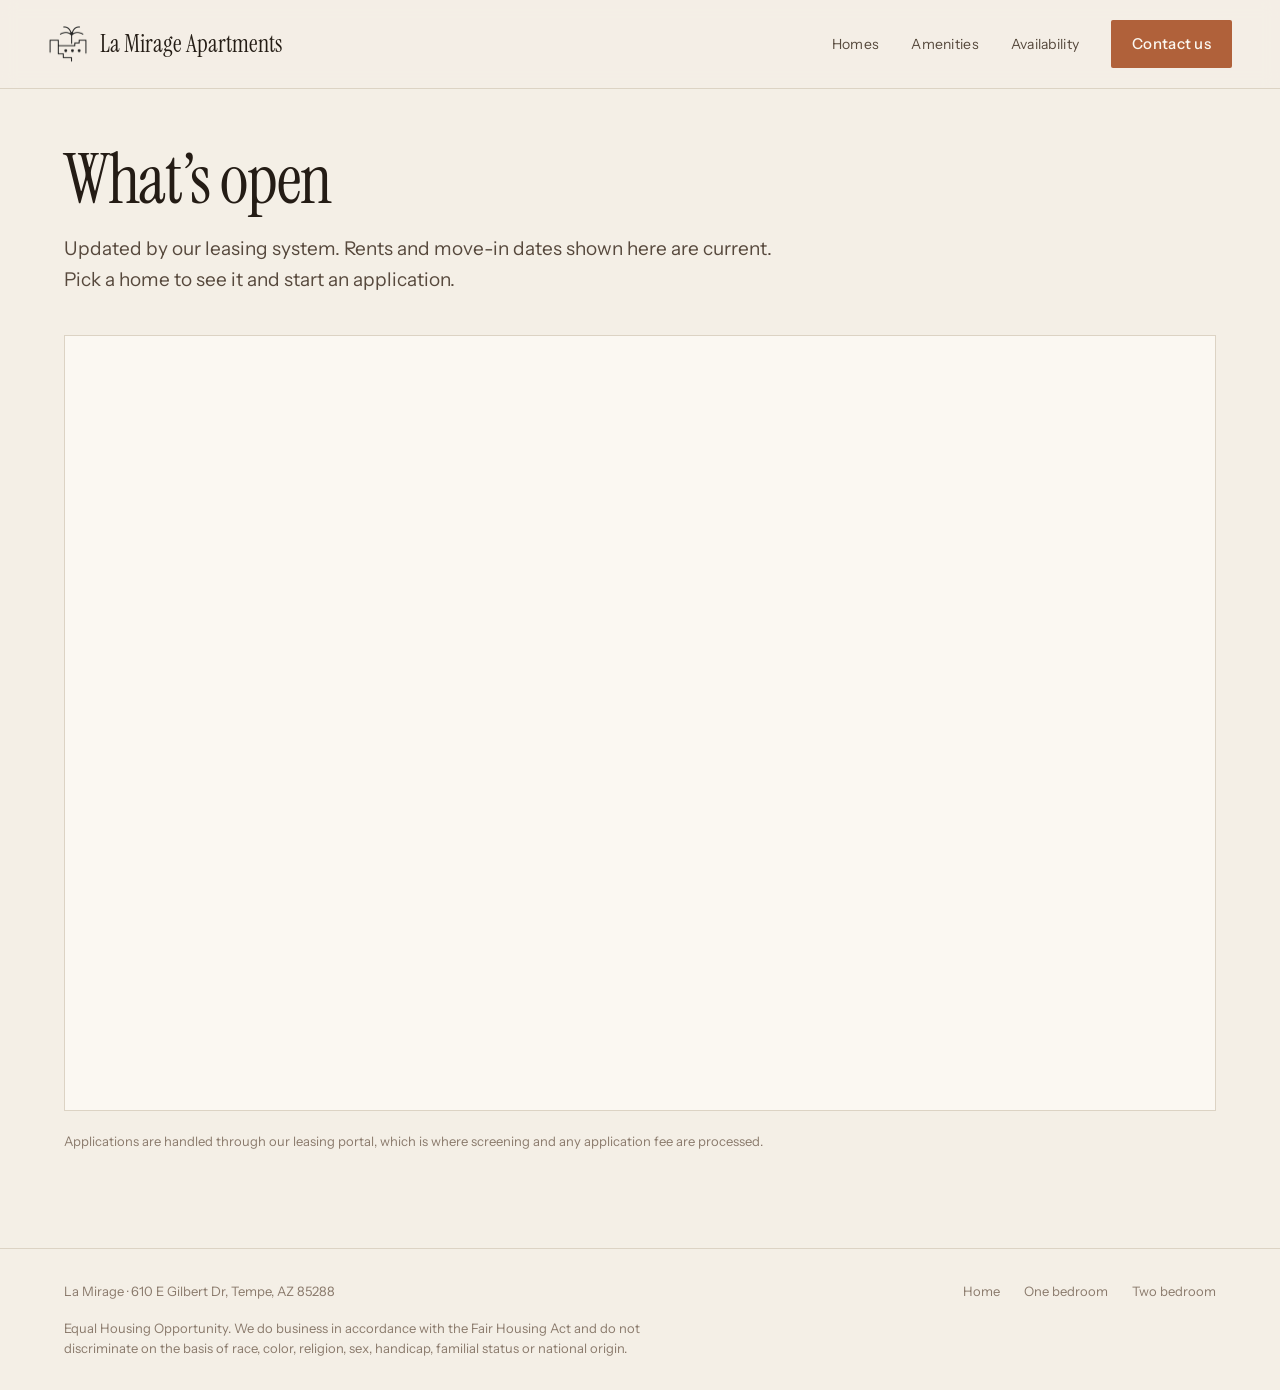
==== availability.html @ dbf7622e "SEO basics: sitemap, robots, canonical links, structured data" ====
<!DOCTYPE html>
<html lang="en">
<head>
<meta charset="utf-8">
<meta name="viewport" content="width=device-width, initial-scale=1">
<title>Availability — La Mirage Apartments, Tempe</title>
<meta name="description" content="Homes currently open at La Mirage Apartments in Tempe, with exact rents and move-in dates, straight from our leasing system.">
<link rel="canonical" href="https://lamirageapartments.com/availability.html">
<link rel="icon" href="favicon.png">
<link rel="apple-touch-icon" href="apple-touch-icon.png">
<link rel="preconnect" href="https://fonts.googleapis.com">
<link rel="preconnect" href="https://fonts.gstatic.com" crossorigin>
<link href="https://fonts.googleapis.com/css2?family=Instrument+Serif:ital@0;1&family=Instrument+Sans:wght@400;500;600&display=swap" rel="stylesheet">
<link rel="stylesheet" href="style.css">
</head>
<body>

<!-- On this page you might change: the phone number (header button). The listings themselves
     come from AppFolio; see the note next to the <script> tags below. -->

<header class="site-header">
  <a class="brand" href="index.html"><img src="photos/logo-mark.png" alt=""><span>La Mirage Apartments</span></a>
  <nav>
    <a class="hide-sm" href="index.html#homes">Homes</a>
    <a class="hide-sm" href="index.html#amenities">Amenities</a>
    <a href="availability.html">Availability</a>
    <a class="btn btn-clay" href="index.html#contact">Contact us</a>
  </nav>
</header>

<main class="board-page">
  <h1>What&rsquo;s open</h1>
  <p class="lede">Updated by our leasing system. Rents and move-in dates shown here are current. Pick a home to see it and start an application.</p>

  <div class="board">
    <!-- AppFolio listings. These two <script> tags must stay right here, in this order,
         with no "async" or "defer" added — the widget draws itself into the page at
         this exact spot while the page is loading. -->
    <script src="https://belbrook.appfolio.com/javascripts/listing.js"></script>
    <script>
      Appfolio.Listing({
        hostUrl: 'belbrook.appfolio.com',
        // propertyGroup: 'La Mirage',   // EDIT: uncomment once a property group exists in AppFolio,
                                         // so only this building's homes are listed here
        themeColor: '#B0613A',
        height: '760px',
        width: '100%',
        defaultOrder: 'date_posted'
      });
    </script>
  </div>

  <p class="board-note">Applications are handled through our leasing portal, which is where screening and any application fee are processed.</p>
</main>

<footer class="site-footer">
  <!-- EDIT: address -->
  <span>La Mirage &middot; 610 E Gilbert Dr, Tempe, AZ 85288</span>
  <nav><a href="index.html">Home</a><a href="one-bedroom.html">One bedroom</a><a href="two-bedroom.html">Two bedroom</a></nav>
  <p class="eho">Equal Housing Opportunity. We do business in accordance with the Fair Housing Act and do not discriminate on the basis of race, color, religion, sex, handicap, familial status or national origin.</p>
</footer>

</body>
</html>
---- style.css ----
/* La Mirage — the one stylesheet for all four pages.
   Colours are named here at the top. Everything below is layout; you should rarely need to touch it. */

:root {
  --sand:      #F4EFE6;   /* page background */
  --cream:     #FBF8F2;   /* cards */
  --panel:     #EFE8DC;   /* the amenities band */
  --photo:     #E7DFD1;   /* shows behind a photo while it loads */
  --rule:      #DCD3C4;   /* thin lines */
  --rule-dark: #D3C9B8;
  --ink:       #241C15;   /* text and dark buttons */
  --ink-soft:  #57493D;   /* paragraphs */
  --muted:     #8A7A6C;   /* small labels, footer */
  --clay:      #B0613A;   /* links and "call" buttons; also the AppFolio themeColor in availability.html */
  --serif: "Instrument Serif", Georgia, serif;
  --sans:  "Instrument Sans", system-ui, sans-serif;
  --pad: 64px;            /* left/right page margin (smaller on phones, see the bottom of this file) */
}

* { box-sizing: border-box; }
html { scroll-behavior: smooth; }
body {
  margin: 0;
  background: var(--sand);
  color: var(--ink);
  font-family: var(--sans);
  font-size: 16px;
  line-height: 1.6;
  -webkit-font-smoothing: antialiased;
}
a { color: var(--clay); text-decoration: none; }
a:hover { color: var(--ink); }
a:focus-visible { outline: 3px solid var(--clay); outline-offset: 3px; }
img { display: block; max-width: 100%; }
p { margin: 0; }

h1, h2, h3 { font-family: var(--serif); font-weight: 400; margin: 0; line-height: 1.02; letter-spacing: -0.01em; }
h1 { font-size: clamp(44px, 5.4vw, 76px); line-height: 1; letter-spacing: -0.02em; text-wrap: balance; }
h2 { font-size: clamp(36px, 4vw, 56px); text-wrap: balance; }

.lede { font-size: 19px; line-height: 1.6; color: var(--ink-soft); max-width: 46ch; text-wrap: pretty; }
.eyebrow { font-size: 13px; letter-spacing: 0.16em; text-transform: uppercase; color: var(--muted); }
.label { display: block; color: var(--muted); font-size: 12px; letter-spacing: 0.12em; text-transform: uppercase; }
.section { padding: 104px var(--pad) 112px; border-bottom: 1px solid var(--rule); }

/* Buttons */
.btn { display: inline-block; padding: 16px 28px; border-radius: 2px; border: 1px solid transparent; font-size: 15px; font-weight: 500; }
.btn-dark { background: var(--ink); color: var(--sand); }
.btn-dark:hover { background: var(--clay); color: var(--sand); }
.btn-clay { background: var(--clay); color: var(--cream); }
.btn-clay:hover { background: var(--ink); color: var(--cream); }
.btn-outline { border-color: #C6BAA9; color: var(--ink); }
.btn-outline:hover { border-color: var(--ink); color: var(--ink); }
.btn-row { display: flex; flex-wrap: wrap; gap: 14px; align-items: center; }

/* Header (same on every page) */
.site-header {
  position: sticky; top: 0; z-index: 20;
  display: flex; align-items: center; justify-content: space-between; gap: 24px;
  padding: 20px 48px;
  border-bottom: 1px solid var(--rule);
  background: rgba(244, 239, 230, 0.94);
  backdrop-filter: blur(8px);
}
.brand { display: flex; align-items: center; gap: 12px; color: var(--ink); font-family: var(--serif); font-size: 24px; }
.brand img { width: 40px; height: 40px; object-fit: contain; }
.site-header nav { display: flex; align-items: center; gap: 32px; font-size: 14px; letter-spacing: 0.02em; }
.site-header nav a:not(.btn) { color: var(--ink-soft); }
.site-header nav a:not(.btn):hover { color: var(--ink); }
.site-header nav .btn { padding: 11px 20px; }

/* Photo frames: a box with a fixed shape, and the picture cropped to fill it */
.ph { display: block; position: relative; background: var(--photo); overflow: hidden; }
.ph img { position: absolute; inset: 0; width: 100%; height: 100%; object-fit: cover; }

/* Home: hero */
.hero { border-bottom: 1px solid var(--rule); }
.hero-text { padding: 88px var(--pad) 72px; display: flex; flex-direction: column; gap: 32px; max-width: 900px; }
.hero h1 { font-size: clamp(52px, 6.4vw, 92px); line-height: 0.98; }
.hero .ph { aspect-ratio: 2.4 / 1; border-top: 1px solid var(--rule); }
.hero .ph img { object-position: 50% 80%; }

/* Home: the two floor-plan cards */
.section-head { display: flex; align-items: flex-end; justify-content: space-between; gap: 32px; flex-wrap: wrap; margin-bottom: 52px; }
.section-head p { color: var(--ink-soft); text-wrap: balance; }
.plans { display: grid; grid-template-columns: repeat(2, 1fr); gap: 32px; }
.plan { background: var(--cream); border: 1px solid var(--rule); border-radius: 3px; overflow: hidden; display: flex; flex-direction: column; }
.plan .ph { aspect-ratio: 1.55 / 1; }
.plan-body { padding: 32px; display: flex; flex-direction: column; gap: 22px; flex: 1; }
.plan-title { display: flex; align-items: baseline; justify-content: space-between; gap: 16px; }
.plan-title h3 { font-size: 40px; line-height: 1; }
.plan-title span { font-size: 14px; letter-spacing: 0.12em; text-transform: uppercase; color: var(--muted); }
.specs { display: flex; flex-wrap: wrap; gap: 16px 32px; font-size: 15px; color: var(--ink-soft); }
.specs .label { margin-bottom: 4px; }
.plan-body p { color: var(--ink-soft); text-wrap: pretty; }
.plan-body .btn-row { margin-top: auto; padding-top: 8px; gap: 20px; }
.plan-body .btn { padding: 14px 24px; }

/* Home: amenities */
.amenities { background: var(--panel); }
.amen { display: grid; grid-template-columns: 1fr 1fr; gap: 56px; align-items: center; }
.amen-text { display: flex; flex-direction: column; gap: 28px; }
.amen-text p { font-size: 18px; color: var(--ink-soft); max-width: 38ch; text-wrap: pretty; }
.amen-list { margin: 0; padding: 0; list-style: none; border-top: 1px solid var(--rule-dark); max-width: 420px; }
.amen-list li { display: flex; justify-content: space-between; gap: 16px; padding: 14px 0; border-bottom: 1px solid var(--rule-dark); font-size: 15px; }
.amen-list li span:last-child { color: var(--muted); }
.amen-photos { display: grid; grid-template-columns: repeat(2, 1fr); gap: 16px; }
.amen-photos .ph { border: 1px solid var(--rule-dark); }
.amen-photos .ph { aspect-ratio: 1.5 / 1; }
.amen-photos .wide { grid-column: span 2; aspect-ratio: 1.7 / 1; }

/* Home: location (reuses the amenities two-column layout) */
.location .map { aspect-ratio: 4 / 3; border: 1px solid var(--rule); background: var(--photo); }
.location .map iframe { display: block; width: 100%; height: 100%; border: 0; }

/* Home: contact */
.contact { padding: 112px var(--pad) 120px; }
.contact-grid { display: grid; grid-template-columns: 1.1fr 0.9fr; gap: 56px; align-items: center; }
.contact-text { display: flex; flex-direction: column; gap: 32px; }
.contact h2 { font-size: clamp(40px, 4.6vw, 64px); line-height: 1; }
.contact .lede { font-size: 18px; max-width: 44ch; }
.details { margin: 0; display: grid; grid-template-columns: auto 1fr; gap: 10px 28px; font-size: 15px; border-top: 1px solid var(--rule); padding-top: 24px; }
.details dt { align-self: center; color: var(--muted); font-size: 12px; letter-spacing: 0.12em; text-transform: uppercase; }
.details dd { margin: 0; }
.contact .ph { aspect-ratio: 0.83 / 1; border: 1px solid var(--rule); }

/* Footer (same on every page) */
.site-footer { padding: 32px var(--pad); border-top: 1px solid var(--rule); font-size: 13px; color: var(--muted); display: flex; flex-wrap: wrap; gap: 16px 24px; justify-content: space-between; }
.site-footer a { color: var(--muted); }
.site-footer a:hover { color: var(--ink); }
.site-footer nav { display: flex; flex-wrap: wrap; gap: 24px; }
.eho { flex-basis: 100%; max-width: 70ch; line-height: 1.55; }

/* Floor-plan pages */
.page-head { padding: 56px var(--pad) 48px; border-bottom: 1px solid var(--rule); }
.back { font-size: 13px; letter-spacing: 0.06em; color: var(--muted); }
.page-head-grid { display: grid; grid-template-columns: 1fr auto; gap: 48px; align-items: end; margin-top: 28px; }
.page-head-text { display: flex; flex-direction: column; gap: 24px; max-width: 640px; }
.facts { margin: 0; display: grid; grid-template-columns: repeat(3, auto); gap: 6px 44px; }
.facts dt { color: var(--muted); font-size: 12px; letter-spacing: 0.12em; text-transform: uppercase; }
.facts dd { margin: 0; font-family: var(--serif); font-size: 30px; }
.photo-grid { display: grid; grid-template-columns: repeat(3, 1fr); gap: 12px; padding: 40px var(--pad) 0; }
.photo-grid .ph { aspect-ratio: 16 / 9; border: 1px solid var(--rule); }
.photo-grid .wide { grid-column: 1 / -1; aspect-ratio: 2.4 / 1; }
.photo-grid .drawing { background: var(--cream); display: flex; align-items: center; justify-content: center; padding: 20px; }
.photo-grid .drawing img { position: static; width: auto; height: auto; max-width: 100%; max-height: 100%; object-fit: contain; }
.photo-note { padding: 14px var(--pad) 40px; font-size: 13px; color: var(--muted); border-bottom: 1px solid var(--rule); }
.cta { padding: 104px var(--pad) 120px; display: flex; flex-direction: column; gap: 28px; align-items: flex-start; max-width: 760px; }
.cta h2 { font-size: clamp(38px, 4.4vw, 60px); }
.cta p { font-size: 18px; color: var(--ink-soft); text-wrap: pretty; }

/* Availability page */
.board-page { padding: 56px var(--pad) 96px; }
.board-page h1 { margin-bottom: 20px; }
.board-page .lede { margin-bottom: 40px; max-width: 56ch; }
.board { border: 1px solid var(--rule); background: var(--cream); padding: 8px; min-height: 776px; }
.board-note { margin-top: 20px; font-size: 13px; color: var(--muted); text-wrap: balance; }

/* Lightbox: the big view that opens when a gallery photo is clicked (see lightbox.js) */
.lightbox { position: fixed; inset: 0; width: 100vw; height: 100vh; max-width: none; max-height: none; margin: 0; padding: 0; border: 0; background: rgba(36, 28, 21, 0.97); color: var(--sand); }
.lightbox figure { margin: 0; height: 100%; display: flex; flex-direction: column; align-items: center; justify-content: center; gap: 14px; padding: 56px 80px; }
.lightbox img { max-width: 100%; max-height: calc(100vh - 150px); object-fit: contain; background: var(--sand); }
.lightbox figcaption { font-size: 14px; opacity: 0.8; text-align: center; }
.lightbox button { position: absolute; background: none; border: 0; color: var(--sand); font-size: 48px; line-height: 1; padding: 8px 18px; cursor: pointer; opacity: 0.75; }
.lightbox button:hover { opacity: 1; }
.lightbox .lb-prev { left: 8px; top: 50%; transform: translateY(-50%); }
.lightbox .lb-next { right: 8px; top: 50%; transform: translateY(-50%); }
.lightbox .lb-close { right: 12px; top: 6px; }
.photo-grid .ph { cursor: zoom-in; }

/* Tablets and phones */
@media (max-width: 900px) {
  .plans, .amen, .contact-grid, .page-head-grid { grid-template-columns: 1fr; }
  .hero .ph { aspect-ratio: 1.6 / 1; }
}
@media (max-width: 720px) {
  :root { --pad: 24px; }
  .site-header { padding: 14px 24px; gap: 12px; }
  .site-header nav { gap: 16px; }
  .site-header nav .hide-sm { display: none; }
  .brand { font-size: 20px; }
  .section, .contact, .cta { padding-top: 64px; padding-bottom: 72px; }
  .hero-text { padding-top: 56px; padding-bottom: 48px; gap: 24px; }
  .plan-title h3 { font-size: 32px; }
  .photo-grid { grid-template-columns: repeat(2, 1fr); gap: 8px; padding-top: 24px; }
  .photo-grid .wide { aspect-ratio: 16 / 9; }
  .facts { gap: 6px 24px; }
  .facts dd { font-size: 24px; }
  .lightbox figure { padding: 56px 12px 48px; }
  .lightbox .lb-prev, .lightbox .lb-next { top: auto; bottom: 0; transform: none; }
}
@media (max-width: 480px) {
  .brand span { display: none; }   /* the logo mark alone; the name would not fit beside the buttons */
  .site-header nav .btn { padding: 10px 14px; }
}
@media (prefers-reduced-motion: reduce) { html { scroll-behavior: auto; } }
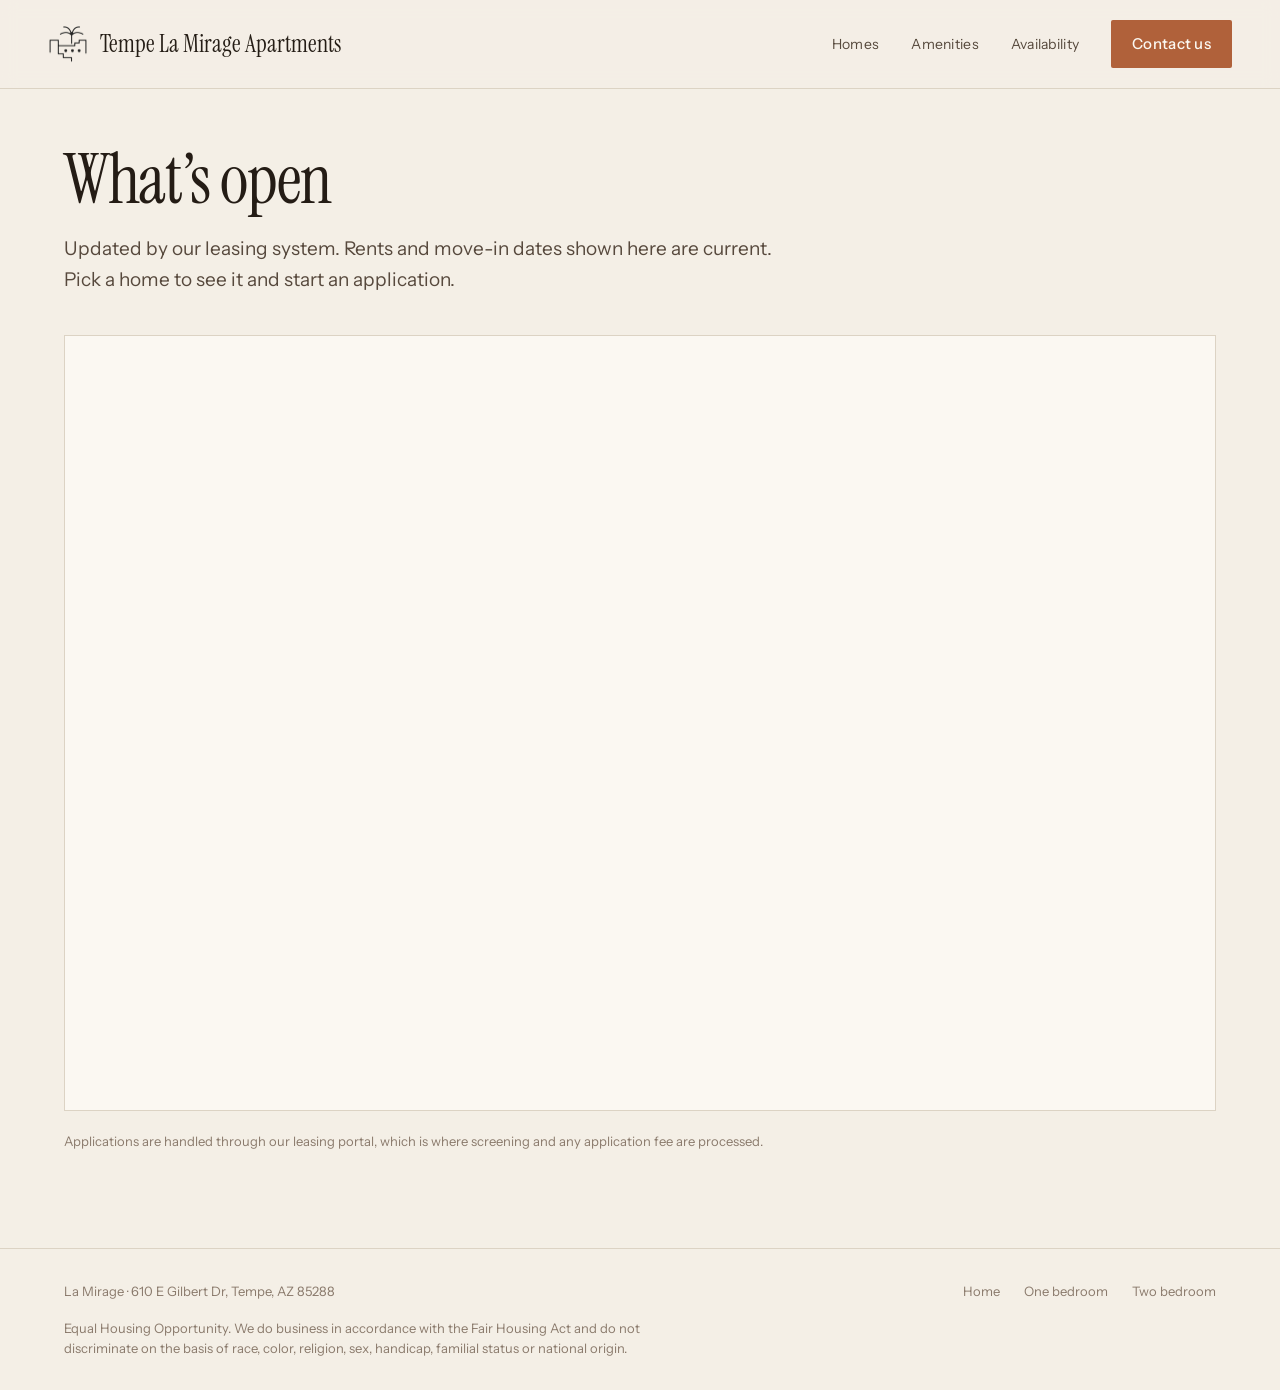
==== commit 4510bd47: "Use the official name, Tempe La Mirage Apartments, in titles, header and structured data" ====
--- a/availability.html
+++ b/availability.html
@@ -3,7 +3,7 @@
 <head>
 <meta charset="utf-8">
 <meta name="viewport" content="width=device-width, initial-scale=1">
-<title>Availability — La Mirage Apartments, Tempe</title>
+<title>Availability — Tempe La Mirage Apartments</title>
 <meta name="description" content="Homes currently open at La Mirage Apartments in Tempe, with exact rents and move-in dates, straight from our leasing system.">
 <link rel="canonical" href="https://lamirageapartments.com/availability.html">
 <link rel="icon" href="favicon.png">
@@ -19,7 +19,7 @@
      come from AppFolio; see the note next to the <script> tags below. -->
 
 <header class="site-header">
-  <a class="brand" href="index.html"><img src="photos/logo-mark.png" alt=""><span>La Mirage Apartments</span></a>
+  <a class="brand" href="index.html"><img src="photos/logo-mark.png" alt=""><span>Tempe La Mirage Apartments</span></a>
   <nav>
     <a class="hide-sm" href="index.html#homes">Homes</a>
     <a class="hide-sm" href="index.html#amenities">Amenities</a>
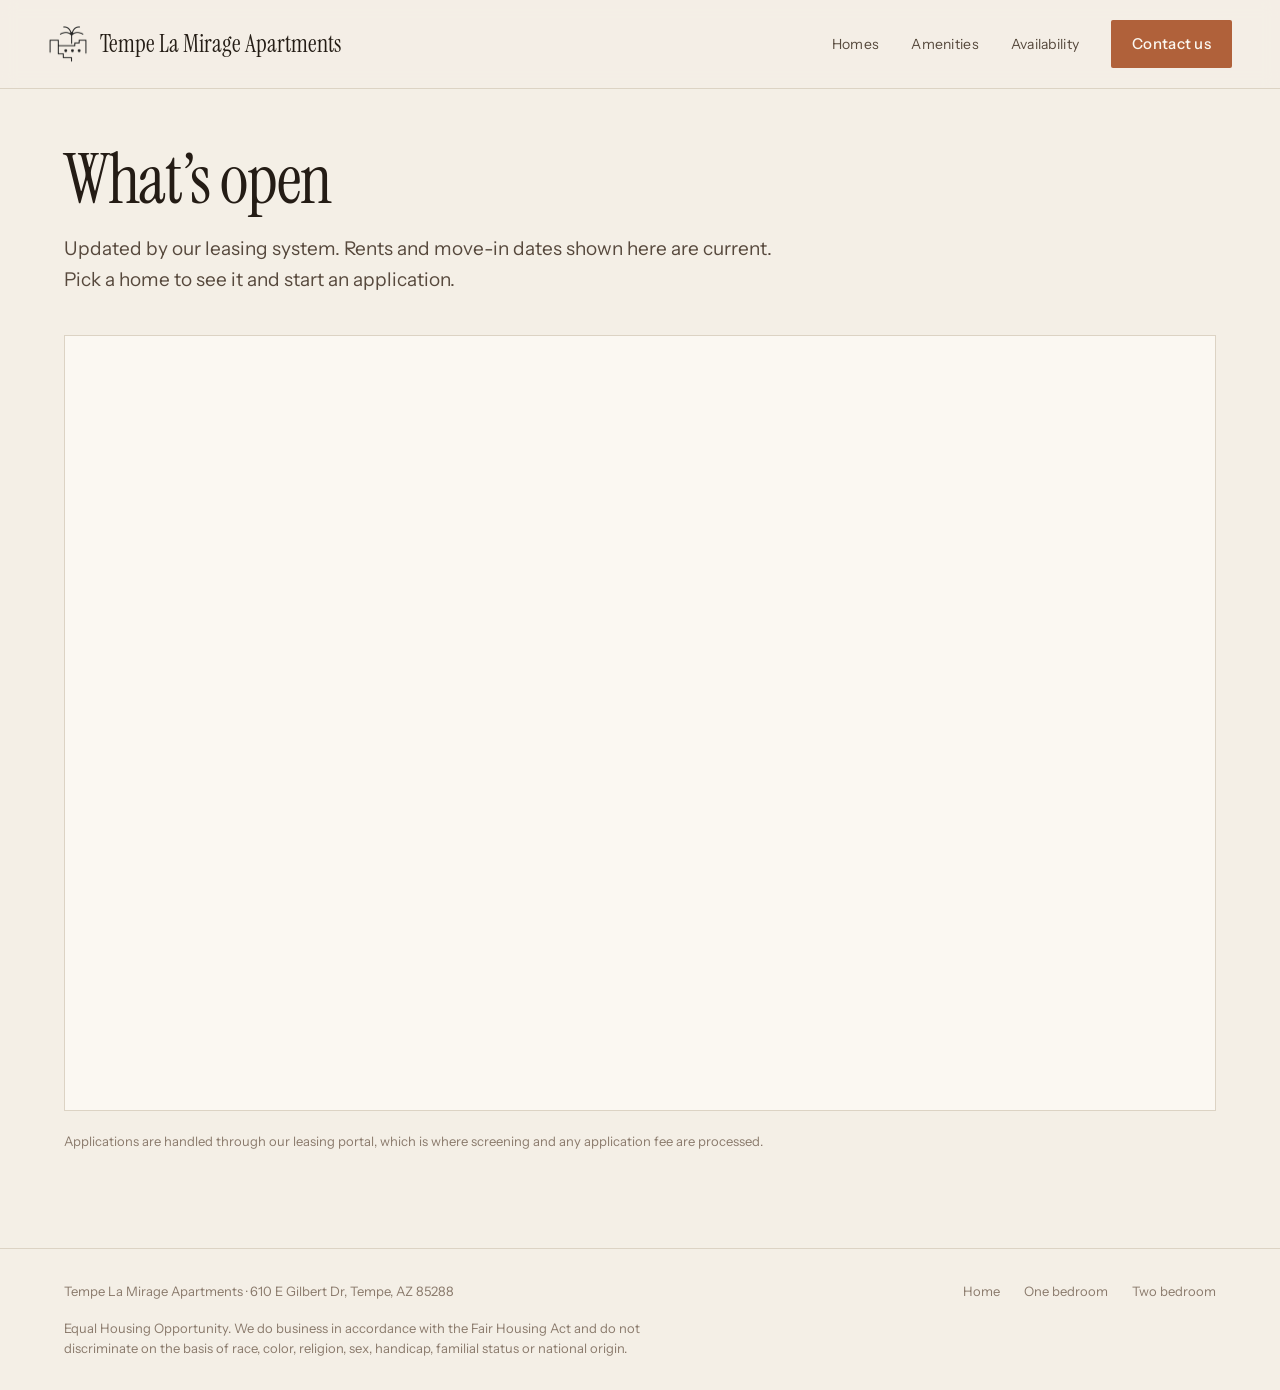
==== commit b64012b7: "www as the primary address; full name in every footer" ====
--- a/availability.html
+++ b/availability.html
@@ -5,7 +5,7 @@
 <meta name="viewport" content="width=device-width, initial-scale=1">
 <title>Availability — Tempe La Mirage Apartments</title>
 <meta name="description" content="Homes currently open at La Mirage Apartments in Tempe, with exact rents and move-in dates, straight from our leasing system.">
-<link rel="canonical" href="https://lamirageapartments.com/availability.html">
+<link rel="canonical" href="https://www.lamirageapartments.com/availability.html">
 <link rel="icon" href="favicon.png">
 <link rel="apple-touch-icon" href="apple-touch-icon.png">
 <link rel="preconnect" href="https://fonts.googleapis.com">
@@ -55,7 +55,7 @@
 
 <footer class="site-footer">
   <!-- EDIT: address -->
-  <span>La Mirage &middot; 610 E Gilbert Dr, Tempe, AZ 85288</span>
+  <span>Tempe La Mirage Apartments &middot; 610 E Gilbert Dr, Tempe, AZ 85288</span>
   <nav><a href="index.html">Home</a><a href="one-bedroom.html">One bedroom</a><a href="two-bedroom.html">Two bedroom</a></nav>
   <p class="eho">Equal Housing Opportunity. We do business in accordance with the Fair Housing Act and do not discriminate on the basis of race, color, religion, sex, handicap, familial status or national origin.</p>
 </footer>
--- a/style.css
+++ b/style.css
@@ -170,6 +170,7 @@
 
 /* Tablets and phones */
 @media (max-width: 900px) {
+  .site-header nav .hide-sm { display: none; }   /* Homes and Amenities links; the name is long */
   .plans, .amen, .contact-grid, .page-head-grid { grid-template-columns: 1fr; }
   .hero .ph { aspect-ratio: 1.6 / 1; }
 }
@@ -177,7 +178,6 @@
   :root { --pad: 24px; }
   .site-header { padding: 14px 24px; gap: 12px; }
   .site-header nav { gap: 16px; }
-  .site-header nav .hide-sm { display: none; }
   .brand { font-size: 20px; }
   .section, .contact, .cta { padding-top: 64px; padding-bottom: 72px; }
   .hero-text { padding-top: 56px; padding-bottom: 48px; gap: 24px; }
@@ -189,7 +189,7 @@
   .lightbox figure { padding: 56px 12px 48px; }
   .lightbox .lb-prev, .lightbox .lb-next { top: auto; bottom: 0; transform: none; }
 }
-@media (max-width: 480px) {
+@media (max-width: 560px) {
   .brand span { display: none; }   /* the logo mark alone; the name would not fit beside the buttons */
   .site-header nav .btn { padding: 10px 14px; }
 }
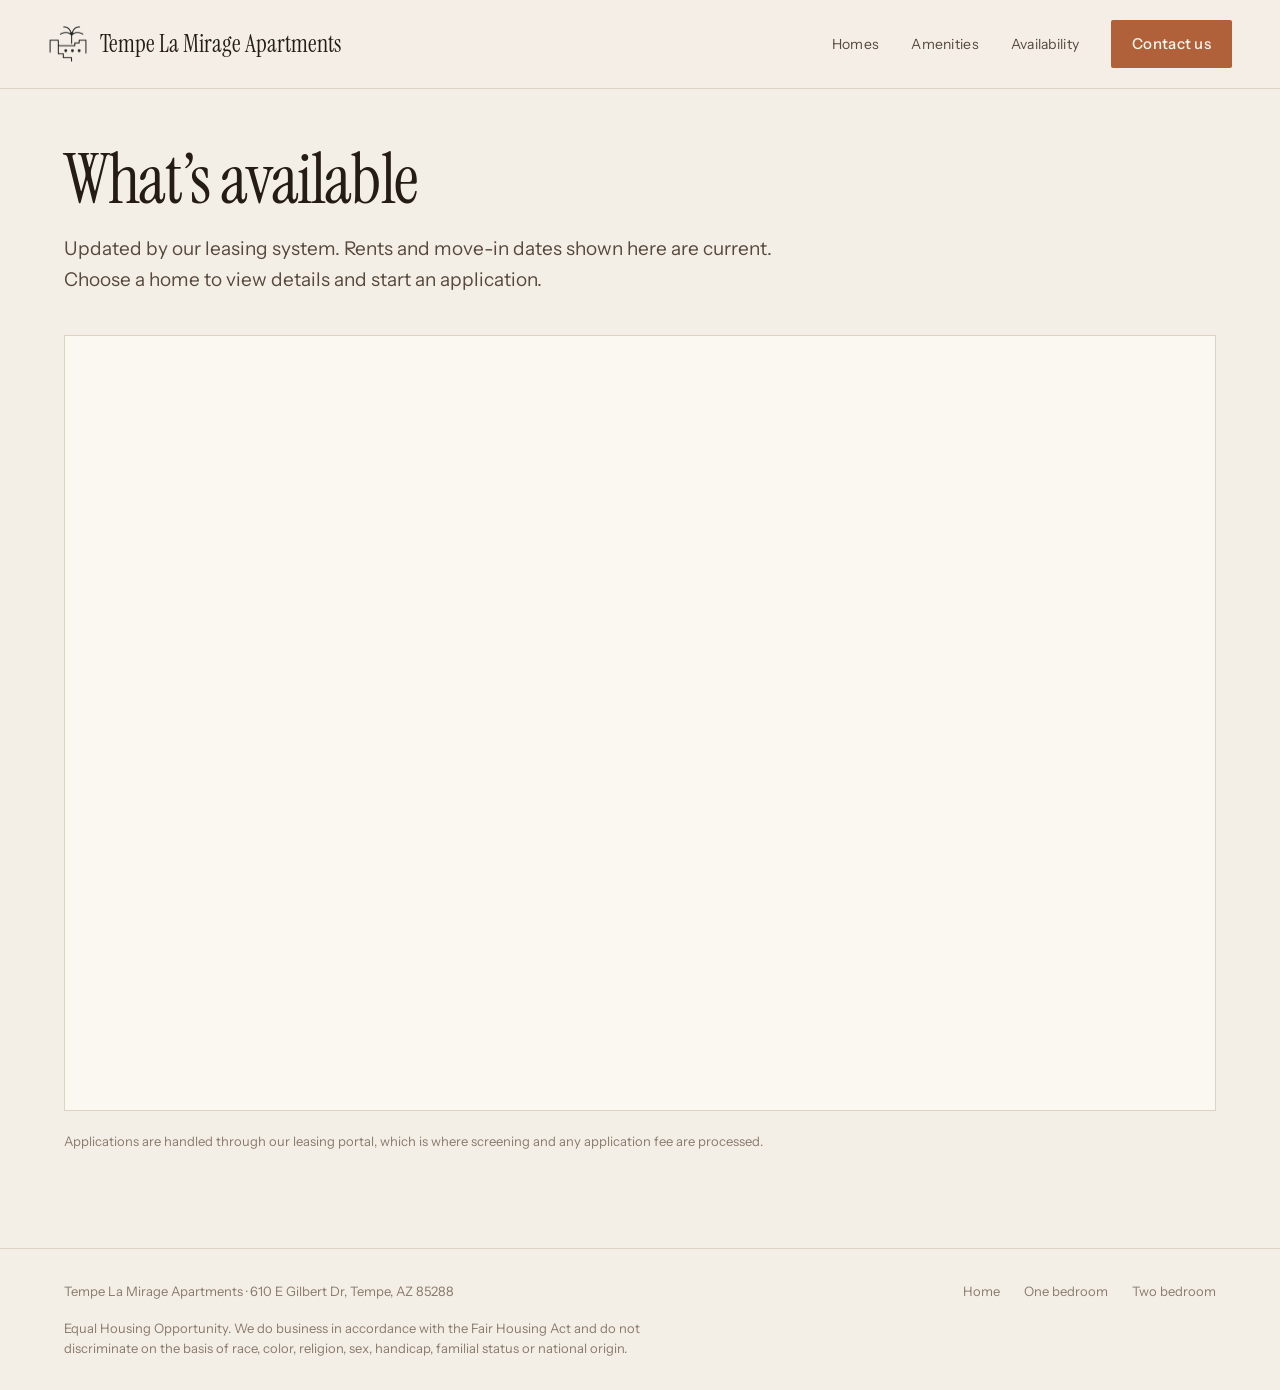
==== commit 9e181526: "Update availability.html updated wording from open to available" ====
--- a/availability.html
+++ b/availability.html
@@ -4,7 +4,7 @@
 <meta charset="utf-8">
 <meta name="viewport" content="width=device-width, initial-scale=1">
 <title>Availability — Tempe La Mirage Apartments</title>
-<meta name="description" content="Homes currently open at La Mirage Apartments in Tempe, with exact rents and move-in dates, straight from our leasing system.">
+<meta name="description" content="Homes currently available at La Mirage Apartments in Tempe, with exact rents and move-in dates, straight from our leasing system.">
 <link rel="canonical" href="https://www.lamirageapartments.com/availability.html">
 <link rel="icon" href="favicon.png">
 <link rel="apple-touch-icon" href="apple-touch-icon.png">
@@ -12,6 +12,8 @@
 <link rel="preconnect" href="https://fonts.gstatic.com" crossorigin>
 <link href="https://fonts.googleapis.com/css2?family=Instrument+Serif:ital@0;1&family=Instrument+Sans:wght@400;500;600&display=swap" rel="stylesheet">
 <link rel="stylesheet" href="style.css">
+<!-- Vercel visitor counting (no cookies). Turn it on under the project's Analytics tab in Vercel. -->
+<script defer src="/_vercel/insights/script.js"></script>
 </head>
 <body>
 
@@ -29,8 +31,8 @@
 </header>
 
 <main class="board-page">
-  <h1>What&rsquo;s open</h1>
-  <p class="lede">Updated by our leasing system. Rents and move-in dates shown here are current. Pick a home to see it and start an application.</p>
+  <h1>What&rsquo;s available</h1>
+  <p class="lede">Updated by our leasing system. Rents and move-in dates shown here are current. Choose a home to view details and start an application.</p>
 
   <div class="board">
     <!-- AppFolio listings. These two <script> tags must stay right here, in this order,
--- a/style.css
+++ b/style.css
@@ -122,7 +122,8 @@
 .details { margin: 0; display: grid; grid-template-columns: auto 1fr; gap: 10px 28px; font-size: 15px; border-top: 1px solid var(--rule); padding-top: 24px; }
 .details dt { align-self: center; color: var(--muted); font-size: 12px; letter-spacing: 0.12em; text-transform: uppercase; }
 .details dd { margin: 0; }
-.contact .ph { aspect-ratio: 0.83 / 1; border: 1px solid var(--rule); }
+.contact .ph { aspect-ratio: 1.15 / 1; border: 1px solid var(--rule); }
+.contact .ph img { object-position: 50% 68%; }   /* keep the sign in frame */
 
 /* Footer (same on every page) */
 .site-footer { padding: 32px var(--pad); border-top: 1px solid var(--rule); font-size: 13px; color: var(--muted); display: flex; flex-wrap: wrap; gap: 16px 24px; justify-content: space-between; }
@@ -142,7 +143,7 @@
 .photo-grid { display: grid; grid-template-columns: repeat(3, 1fr); gap: 12px; padding: 40px var(--pad) 0; }
 .photo-grid .ph { aspect-ratio: 16 / 9; border: 1px solid var(--rule); }
 .photo-grid .wide { grid-column: 1 / -1; aspect-ratio: 2.4 / 1; }
-.photo-grid .drawing { background: var(--cream); display: flex; align-items: center; justify-content: center; padding: 20px; }
+.photo-grid .drawing { background: #F9F9F9; display: flex; align-items: center; justify-content: center; padding: 12px; }   /* matches the drawing's own background */
 .photo-grid .drawing img { position: static; width: auto; height: auto; max-width: 100%; max-height: 100%; object-fit: contain; }
 .photo-note { padding: 14px var(--pad) 40px; font-size: 13px; color: var(--muted); border-bottom: 1px solid var(--rule); }
 .cta { padding: 104px var(--pad) 120px; display: flex; flex-direction: column; gap: 28px; align-items: flex-start; max-width: 760px; }
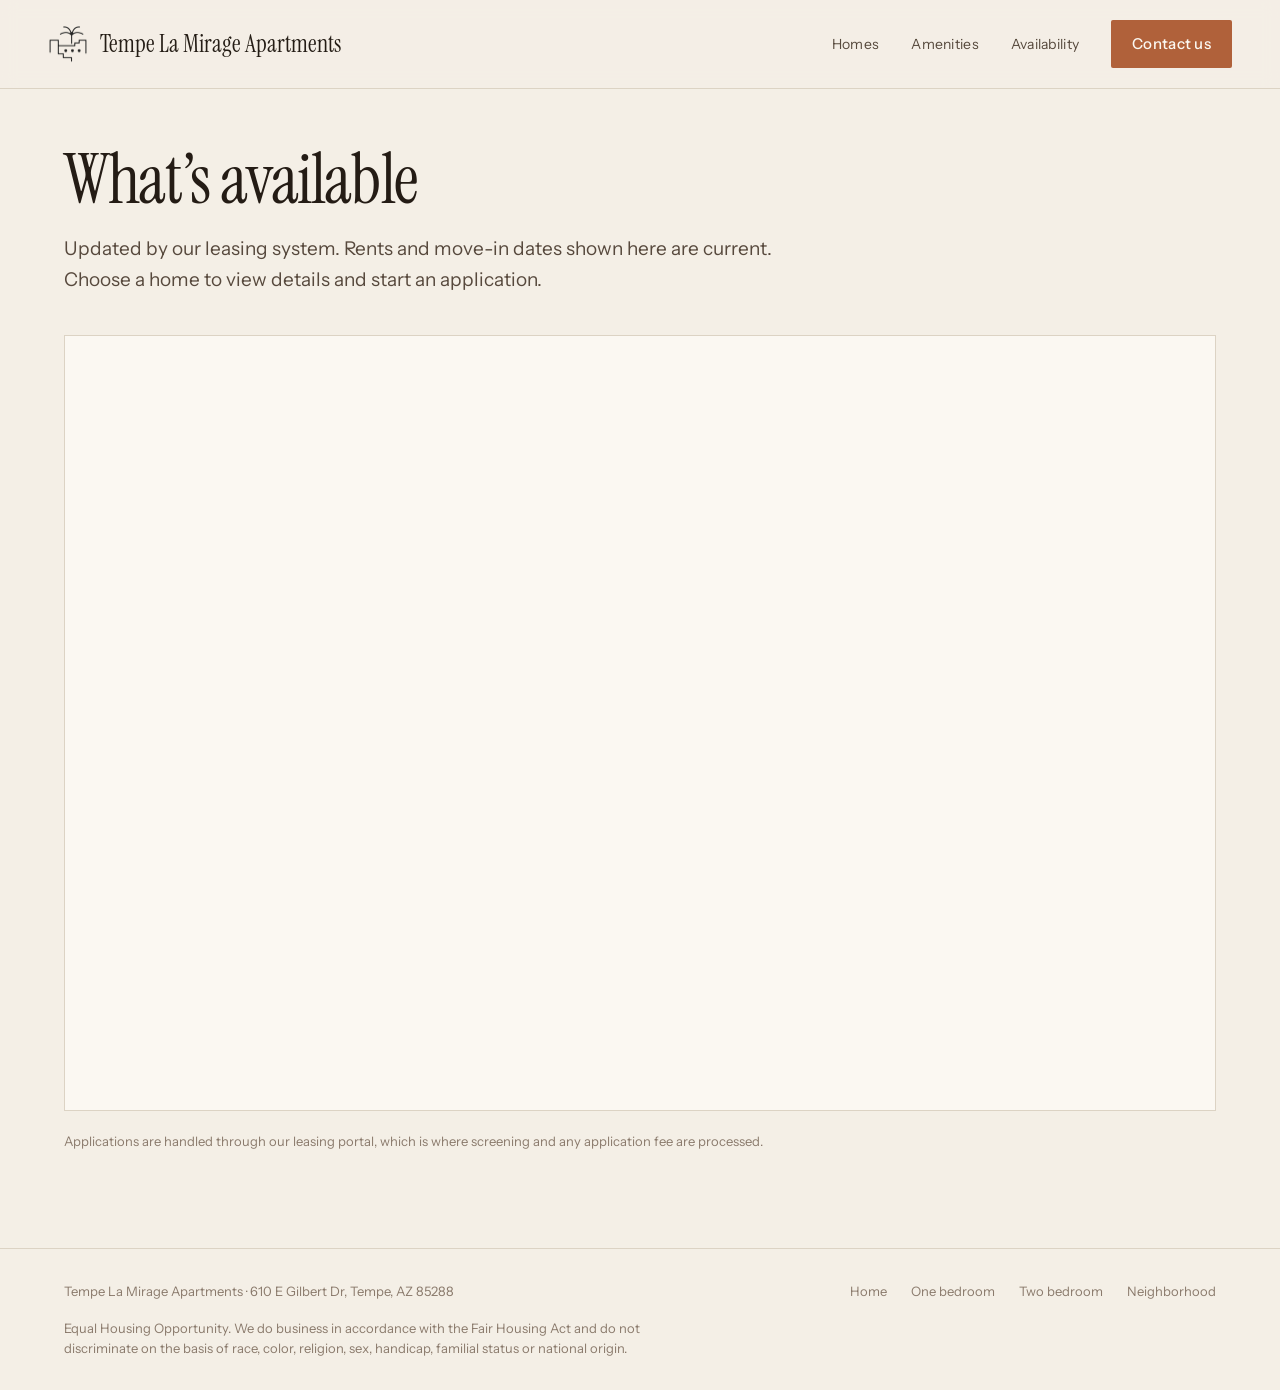
==== commit 6bfaea9a: "Neighborhood page with measured distances and map; fix typos and owner notes on the other pages" ====
--- a/availability.html
+++ b/availability.html
@@ -4,7 +4,7 @@
 <meta charset="utf-8">
 <meta name="viewport" content="width=device-width, initial-scale=1">
 <title>Availability — Tempe La Mirage Apartments</title>
-<meta name="description" content="Homes currently available at La Mirage Apartments in Tempe, with exact rents and move-in dates, straight from our leasing system.">
+<meta name="description" content="Apartments currently available at La Mirage Apartments in Tempe, with exact rents and move-in dates, straight from our leasing system.">
 <link rel="canonical" href="https://www.lamirageapartments.com/availability.html">
 <link rel="icon" href="favicon.png">
 <link rel="apple-touch-icon" href="apple-touch-icon.png">
@@ -17,8 +17,8 @@
 </head>
 <body>
 
-<!-- On this page you might change: the phone number (header button). The listings themselves
-     come from AppFolio; see the note next to the <script> tags below. -->
+<!-- This page has no phone number. The listings themselves come from AppFolio;
+     see the note next to the <script> tags below. -->
 
 <header class="site-header">
   <a class="brand" href="index.html"><img src="photos/logo-mark.png" alt=""><span>Tempe La Mirage Apartments</span></a>
@@ -58,7 +58,7 @@
 <footer class="site-footer">
   <!-- EDIT: address -->
   <span>Tempe La Mirage Apartments &middot; 610 E Gilbert Dr, Tempe, AZ 85288</span>
-  <nav><a href="index.html">Home</a><a href="one-bedroom.html">One bedroom</a><a href="two-bedroom.html">Two bedroom</a></nav>
+  <nav><a href="index.html">Home</a><a href="one-bedroom.html">One bedroom</a><a href="two-bedroom.html">Two bedroom</a><a href="neighborhood.html">Neighborhood</a></nav>
   <p class="eho">Equal Housing Opportunity. We do business in accordance with the Fair Housing Act and do not discriminate on the basis of race, color, religion, sex, handicap, familial status or national origin.</p>
 </footer>
 
--- a/style.css
+++ b/style.css
@@ -1,4 +1,4 @@
-/* La Mirage — the one stylesheet for all four pages.
+/* La Mirage — the one stylesheet for every page.
    Colours are named here at the top. Everything below is layout; you should rarely need to touch it. */
 
 :root {
@@ -109,7 +109,7 @@
 .amen-photos .ph { aspect-ratio: 1.5 / 1; }
 .amen-photos .wide { grid-column: span 2; aspect-ratio: 1.7 / 1; }
 
-/* Home: location (reuses the amenities two-column layout) */
+/* Home and neighborhood page: location (reuses the amenities two-column layout) */
 .location .map { aspect-ratio: 4 / 3; border: 1px solid var(--rule); background: var(--photo); }
 .location .map iframe { display: block; width: 100%; height: 100%; border: 0; }
 
@@ -132,7 +132,7 @@
 .site-footer nav { display: flex; flex-wrap: wrap; gap: 24px; }
 .eho { flex-basis: 100%; max-width: 70ch; line-height: 1.55; }
 
-/* Floor-plan pages */
+/* Floor-plan pages and the neighborhood page: page heading, photos, call-to-action */
 .page-head { padding: 56px var(--pad) 48px; border-bottom: 1px solid var(--rule); }
 .back { font-size: 13px; letter-spacing: 0.06em; color: var(--muted); }
 .page-head-grid { display: grid; grid-template-columns: 1fr auto; gap: 48px; align-items: end; margin-top: 28px; }
@@ -150,6 +150,14 @@
 .cta h2 { font-size: clamp(38px, 4.4vw, 60px); }
 .cta p { font-size: 18px; color: var(--ink-soft); text-wrap: pretty; }
 
+/* Neighborhood page: the short text sections and the note under the distances list */
+.prose { padding: 88px var(--pad) 8px; }
+.prose h2 { font-size: clamp(28px, 3vw, 38px); margin: 56px 0 16px; max-width: 680px; }
+.prose h2:first-child { margin-top: 0; }
+.prose p { font-size: 18px; color: var(--ink-soft); max-width: 680px; text-wrap: pretty; }
+.amen-text .list-note { font-size: 13px; color: var(--muted); margin-top: -12px; }
+#nearby .amen-list li span:last-child { white-space: nowrap; text-align: right; }   /* keep "2.2 mi · 8 min drive" on one line; the place name wraps instead */
+
 /* Availability page */
 .board-page { padding: 56px var(--pad) 96px; }
 .board-page h1 { margin-bottom: 20px; }
@@ -181,6 +189,7 @@
   .site-header nav { gap: 16px; }
   .brand { font-size: 20px; }
   .section, .contact, .cta { padding-top: 64px; padding-bottom: 72px; }
+  .prose { padding-top: 64px; }
   .hero-text { padding-top: 56px; padding-bottom: 48px; gap: 24px; }
   .plan-title h3 { font-size: 32px; }
   .photo-grid { grid-template-columns: repeat(2, 1fr); gap: 8px; padding-top: 24px; }
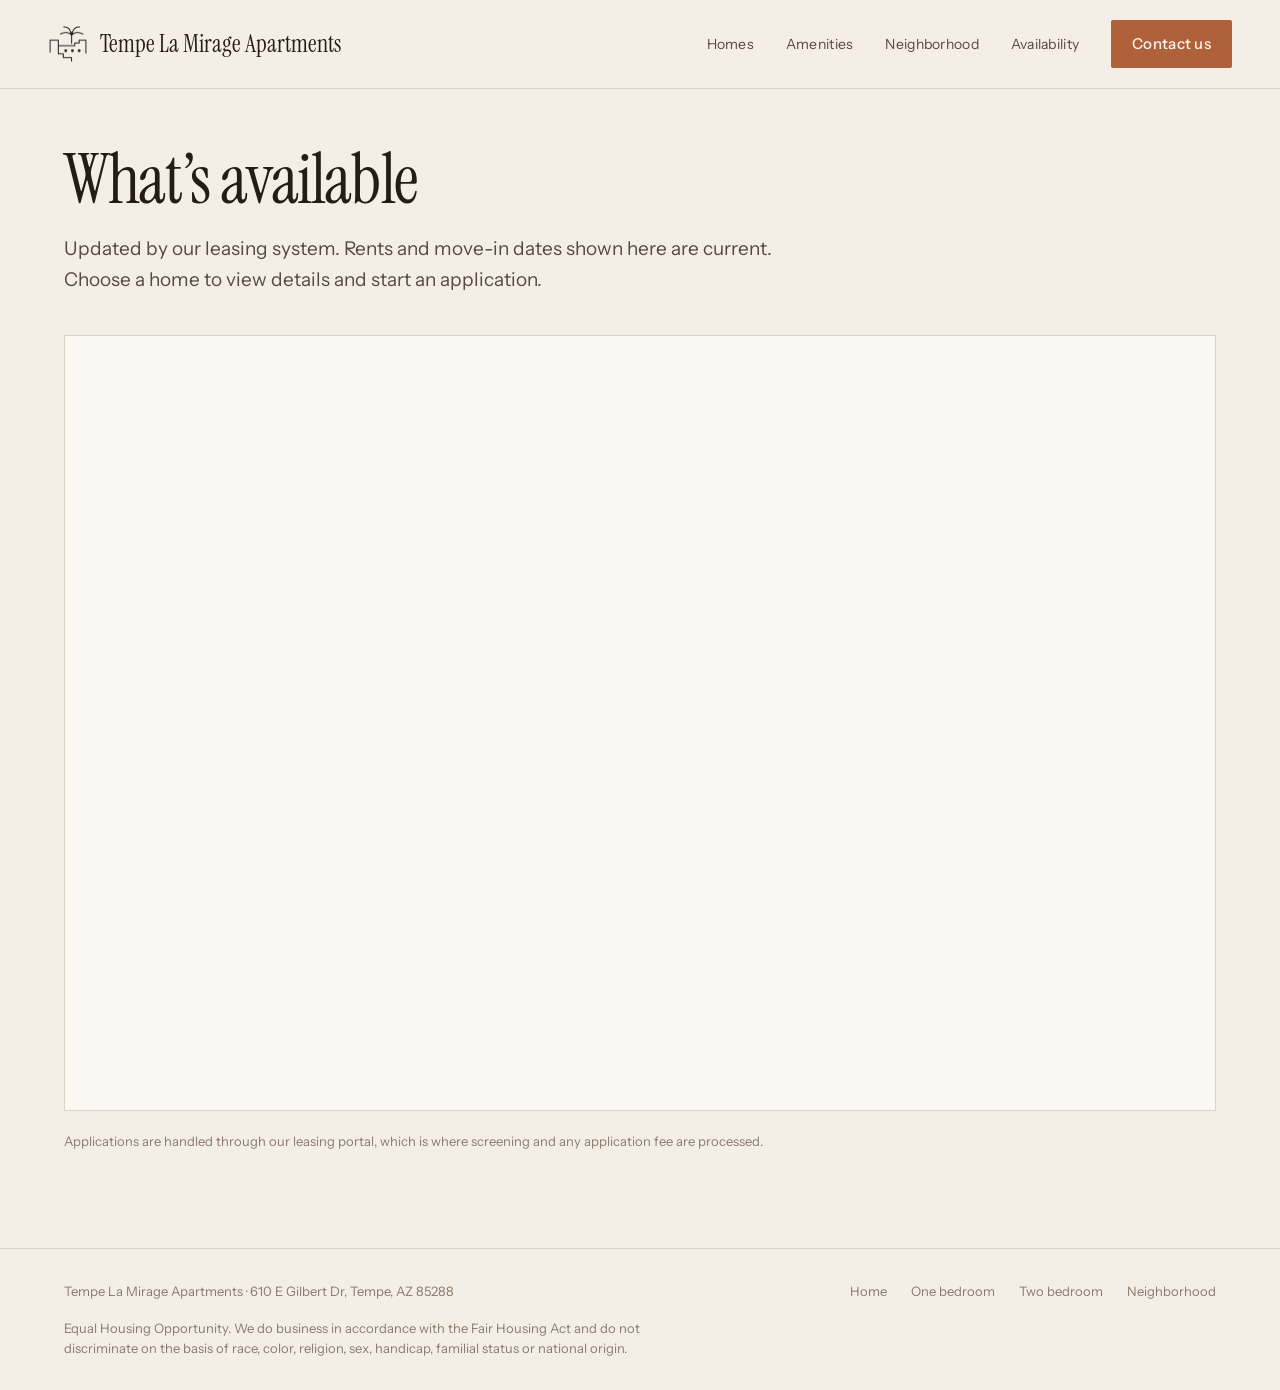
==== commit 50050fc2: "Neighborhood link in the header; remove the location section from the home page" ====
--- a/availability.html
+++ b/availability.html
@@ -25,6 +25,7 @@
   <nav>
     <a class="hide-sm" href="index.html#homes">Homes</a>
     <a class="hide-sm" href="index.html#amenities">Amenities</a>
+    <a class="hide-sm" href="neighborhood.html">Neighborhood</a>
     <a href="availability.html">Availability</a>
     <a class="btn btn-clay" href="index.html#contact">Contact us</a>
   </nav>
--- a/style.css
+++ b/style.css
@@ -109,7 +109,7 @@
 .amen-photos .ph { aspect-ratio: 1.5 / 1; }
 .amen-photos .wide { grid-column: span 2; aspect-ratio: 1.7 / 1; }
 
-/* Home and neighborhood page: location (reuses the amenities two-column layout) */
+/* Neighborhood page: distances list and map (reuses the amenities two-column layout) */
 .location .map { aspect-ratio: 4 / 3; border: 1px solid var(--rule); background: var(--photo); }
 .location .map iframe { display: block; width: 100%; height: 100%; border: 0; }
 
@@ -178,8 +178,10 @@
 .photo-grid .ph { cursor: zoom-in; }
 
 /* Tablets and phones */
+@media (max-width: 1000px) {
+  .site-header nav .hide-sm { display: none; }   /* Homes, Amenities and Neighborhood links; the name is long */
+}
 @media (max-width: 900px) {
-  .site-header nav .hide-sm { display: none; }   /* Homes and Amenities links; the name is long */
   .plans, .amen, .contact-grid, .page-head-grid { grid-template-columns: 1fr; }
   .hero .ph { aspect-ratio: 1.6 / 1; }
 }
